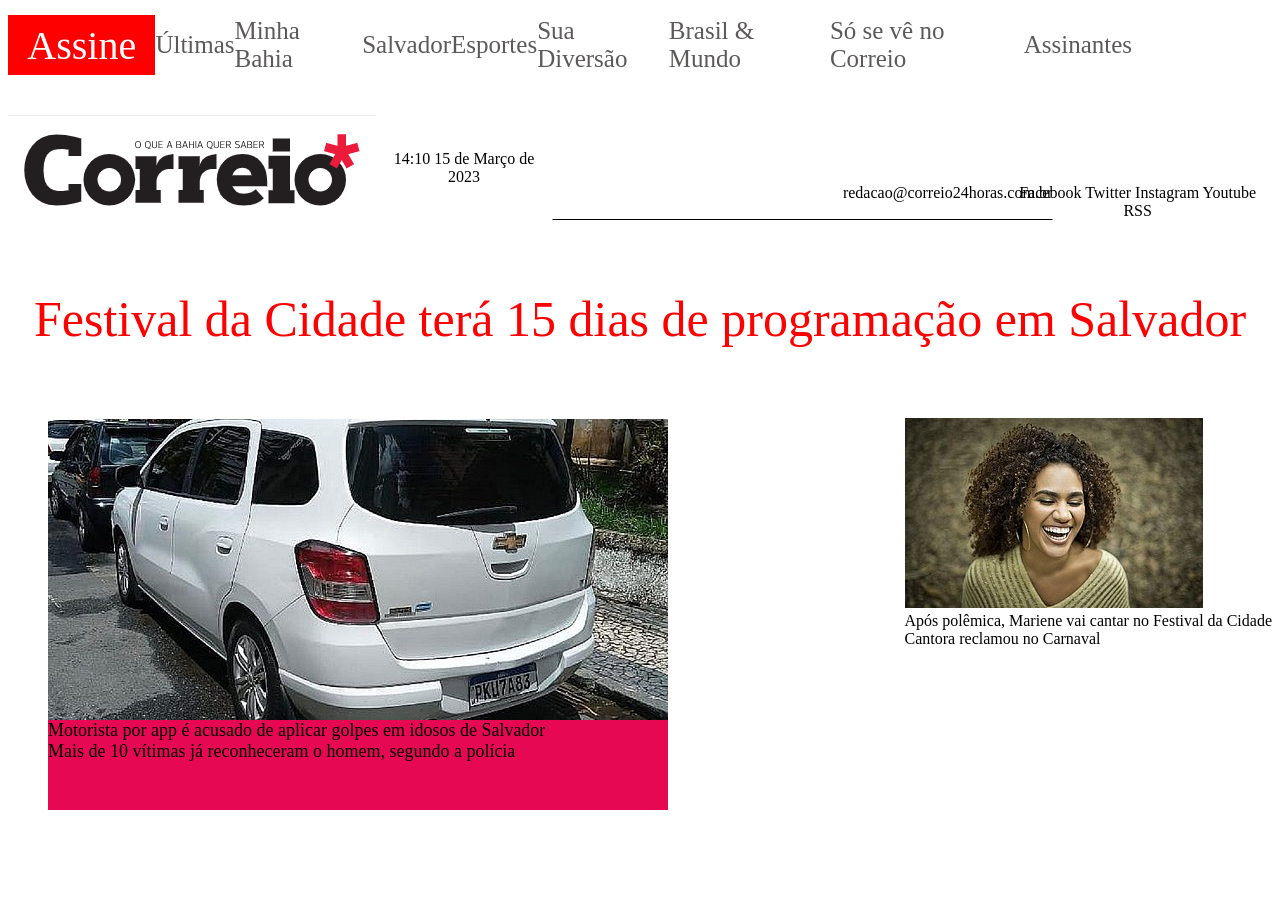
==== AtividadeDoVarelinhaPazEAmor/correio.html @ 0dafad4f "Add files via upload" ====
<!DOCTYPE html>
<html lang="en">
<head>
    <meta charset="UTF-8">
    <meta name="viewport" content="width=device-width, initial-scale=1.0">
    <title>Correio do Varelinha</title>
    <link href="correio.css" rel="stylesheet">
</head>
<body>
    <nav> 
        <div class="assine">
         Assine
         </div>
        <a href=".">Últimas</a>
        <a href=".">Minha Bahia</a>
        <a href=".">Salvador</a>
        <a href=".">Esportes</a>
        <a href=".">Sua Diversão</a>
        <a href=".">Brasil & Mundo</a> 
        <a href=".">Só se vê no Correio</a>
        <a href=".">Assinantes</a>
    </nav>

    <div class="faixac">
       <img src="1.png" alt="correio"> 
            <div class="datah">
              14:10 15 de Março de 2023   
             </div>
            <div class="email"> 
                redacao@correio24horas.com.br 
             </div>
            <div class="insta">
                Facebook
                Twitter
                Instagram 
                Youtube
                RSS
            </div>
    </div>

    <div class="fest">
        Festival da Cidade terá 15 dias de programação em Salvador
    </div>
    <div class="imgc">
        <img src="2.png" alt="carro">
        <div class="carro">
                <div class="texte">
                    Motorista por app é acusado de aplicar golpes em idosos de Salvador
                </div>
                <div class="textd">
                    Mais de 10 vítimas já reconheceram o homem, segundo a polícia
                </div>
        </div>
        <div class="img2">
            <img src="3.png" alt="mulher">
                <div class="text2">
                    Após polêmica, Mariene vai cantar no Festival da Cidade <br>
                    Cantora reclamou no Carnaval
                </div>
        </div>
    </div>
    

</body>
</html>
---- AtividadeDoVarelinhaPazEAmor/correio.css ----
nav{
    display:flex;
    justify-content: space-around;
    align-items: center;
    text-decoration: none;
    font-size: 25px;
    margin-right: 140px;
    margin-left: -15px;
    margin-top: 15px;
}

.assine{
    background-color: red;
    font-size: 40px;
    color: white;
    width: 150px;
    height: 60px;
    align-items: center;
    justify-content: center;
    display: flex;
    margin-left: 15px;
}

a:link{
    text-decoration: none;
    color: rgb(92, 89, 89);
}

a:visited{
    text-decoration: none;
     color: rgba(85, 82, 82, 0.863);
}

.faixac{
    display: flex;
    text-align: center;
    justify-content: space-between;
    margin-top: 40px;
}

.datah{
    display: flex;
    align-items: center;
    justify-content: space-between;
    border-bottom: 1px, solid;
    border-color: black;
}


.email{
    display: flex;
    justify-content: right;
    align-items: center;
    border-bottom: 1px, solid;
    border: 1px, solid;
    border-color: white;
    margin-right: -50px;
    border-bottom-color:black;
    width: 500px;
    padding-top: 50px;
}


.insta{
    display: flex;
    justify-content: space-around;
    align-items: end;
  
}

.fest{
    color: red;
    font-size: 50px;
    text-align: center;
    align-items: center;
    padding-top: 70px;
}

.imgc{
    padding-top: 70px;
    margin-left: 40px;
    justify-content: space-between;
    display: flex;
    
    
}

.carro{
    background-color: rgb(230, 8, 82);
    width: 620px;
    font-size: 18px;
    height: 90px;
    position: absolute;
    top: 720px;
}
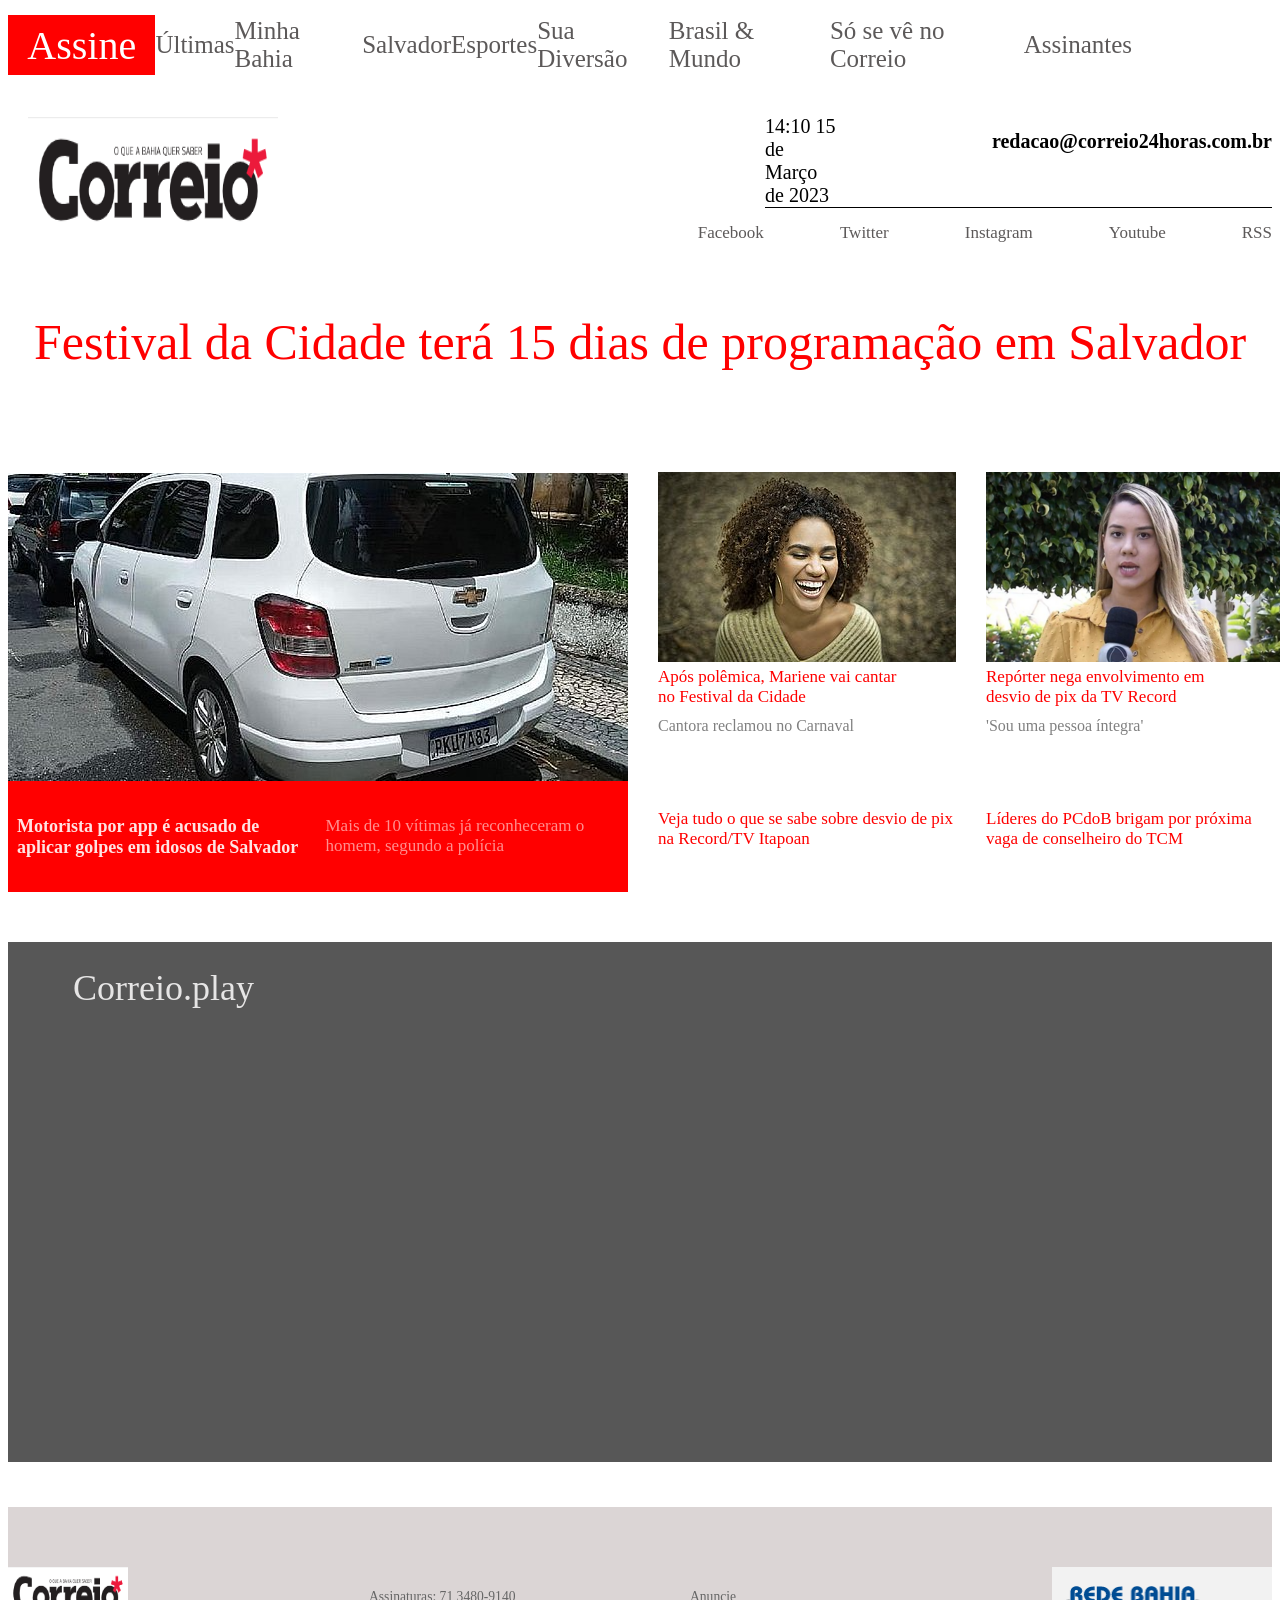
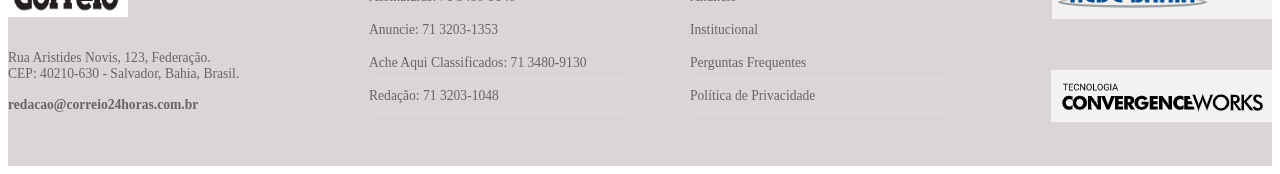
==== commit b81cf3b5: "Add files via upload" ====
--- a/AtividadeDoVarelinhaPazEAmor/correio.html
+++ b/AtividadeDoVarelinhaPazEAmor/correio.html
@@ -1,65 +1,154 @@
 <!DOCTYPE html>
 <html lang="en">
+
 <head>
     <meta charset="UTF-8">
     <meta name="viewport" content="width=device-width, initial-scale=1.0">
     <title>Correio do Varelinha</title>
     <link href="correio.css" rel="stylesheet">
 </head>
+
 <body>
-    <nav> 
+    <nav>
         <div class="assine">
-         Assine
-         </div>
+            Assine
+        </div>
         <a href=".">Últimas</a>
         <a href=".">Minha Bahia</a>
         <a href=".">Salvador</a>
         <a href=".">Esportes</a>
         <a href=".">Sua Diversão</a>
-        <a href=".">Brasil & Mundo</a> 
+        <a href=".">Brasil & Mundo</a>
         <a href=".">Só se vê no Correio</a>
         <a href=".">Assinantes</a>
     </nav>
 
     <div class="faixac">
-       <img src="1.png" alt="correio"> 
-            <div class="datah">
-              14:10 15 de Março de 2023   
-             </div>
-            <div class="email"> 
-                redacao@correio24horas.com.br 
-             </div>
+
+        <div class="logo">
+            <img src="1.png" height="120" width="170" alt="correio">
+        </div>
+
+        <div class="info">
+
+            <div class="topo">
+                <div class="datah">14:10 15 de Março de 2023</div>
+                <div class="email">redacao@correio24horas.com.br</div>
+            </div>
+
             <div class="insta">
-                Facebook
-                Twitter
-                Instagram 
-                Youtube
-                RSS
+                <a href="#">Facebook</a>
+                <a href="#">Twitter</a>
+                <a href="#">Instagram</a>
+                <a href="#">Youtube</a>
+                <a href="#">RSS</a>
             </div>
+
+        </div>
+
     </div>
 
     <div class="fest">
         Festival da Cidade terá 15 dias de programação em Salvador
     </div>
+
     <div class="imgc">
-        <img src="2.png" alt="carro">
+
         <div class="carro">
+
+            <img src="2.png" alt="carro">
+            <div class="textos">
                 <div class="texte">
                     Motorista por app é acusado de aplicar golpes em idosos de Salvador
                 </div>
+
                 <div class="textd">
                     Mais de 10 vítimas já reconheceram o homem, segundo a polícia
                 </div>
+            </div>
         </div>
+
         <div class="img2">
-            <img src="3.png" alt="mulher">
+            <div class="coluna">
+
+
                 <div class="text2">
+                    <img src="3.png" alt="mulher"> <br>
                     Após polêmica, Mariene vai cantar no Festival da Cidade <br>
-                    Cantora reclamou no Carnaval
+                    <div class="subtex"> Cantora reclamou no Carnaval </div>
                 </div>
+            </div>
+
+            <div class="coluna">
+
+
+                <div class="text2">
+                    <img src="4.png" alt="mulher"> <br>
+                    Repórter nega envolvimento em desvio de pix da TV Record <br>
+                    <div class="subtex"> 'Sou uma pessoa íntegra' </div>
+                </div>
+
+            </div>
+
+            <div class="coluna">
+                Veja tudo o que se sabe sobre desvio de pix na Record/TV Itapoan
+            </div>
+
+            <div class="coluna">
+                Líderes do PCdoB brigam por próxima vaga de conselheiro do TCM
+            </div>
+
         </div>
     </div>
-    
+
+    <div class="videoc">
+        <div class="videofr"> Correio.play </div> <br>
+        <iframe src="https://www.youtube.com/embed/15atZsvAbjs?si=HJQG8y5XFObD9wfT" width="790" height="725px" title="YouTube video player"
+            frameborder="0"
+            allow="accelerometer; autoplay; clipboard-write; encrypted-media; gyroscope; picture-in-picture; web-share"
+            referrerpolicy="strict-origin-when-cross-origin" allowfullscreen></iframe>
+
+    </div>
+
+    <div class="final-site">
+    <div class="container-final">
+
+    <div class="final-col">
+        <img src="1.png" width="120" height="50" alt="Correio" class="final-logo">
+        <p>Rua Aristides Novis, 123, Federação.<br>
+        CEP: 40210-630 - Salvador, Bahia, Brasil.</p>
+        <p class="email">redacao@correio24horas.com.br</p>
+    </div>
+
+    <div class="final-col">
+        <ul>
+            <li>Assinaturas: 71 3480-9140</li>
+            <li>Anuncie: 71 3203-1353</li>
+            <li>Ache Aqui Classificados: 71 3480-9130</li>
+            <li>Redação: 71 3203-1048</li>
+        </ul>
+    </div>
+
+    <div class="final-col">
+        <ul>
+            <li><a href=".">Anuncie</a></li>
+            <li><a href=".">Institucional</a></li>
+            <li><a href=".">Perguntas Frequentes</a></li>
+            <li><a href=".">Política de Privacidade</a></li>
+        </ul>
+    </div>
+
+    <div class="final-col logos-right">
+        <img src="5.png" alt="Rede Bahia" class="brand-logo">
+        <div class="tech-by">
+            <img src="6.png" alt="ConvergenceWorks">
+        </div>
+    </div>
+
+    </div>
+
+</div>
 
 </body>
+
 </html>
--- a/AtividadeDoVarelinhaPazEAmor/correio.css
+++ b/AtividadeDoVarelinhaPazEAmor/correio.css
@@ -1,4 +1,6 @@
-nav{
+
+
+nav {
     display:flex;
     justify-content: space-around;
     align-items: center;
@@ -32,40 +34,38 @@
 }
 
 .faixac{
-    display: flex;
-    text-align: center;
-    justify-content: space-between;
+    display: grid;
+    grid-template-columns: auto 1fr;
+    align-items: center;
     margin-top: 40px;
 }
 
-.datah{
-    display: flex;
-    align-items: center;
-    justify-content: space-between;
-    border-bottom: 1px, solid;
-    border-color: black;
-}
-
-
-.email{
-    display: flex;
-    justify-content: right;
-    align-items: center;
-    border-bottom: 1px, solid;
-    border: 1px, solid;
-    border-color: white;
-    margin-right: -50px;
-    border-bottom-color:black;
-    width: 500px;
-    padding-top: 50px;
-}
-
+.logo img{
+    width: 250px;
+    margin-left: 8%;
+}
+
+.info{
+    display: flex;
+    flex-direction: column;
+    gap: 15px;
+}
+
+.topo{
+    display: flex;
+    justify-content: flex-end;
+    gap: 30%;
+    border-bottom: 1px solid black;
+    width: 50%;
+    margin-left: auto;
+    font-size: 20px;
+}
 
 .insta{
     display: flex;
-    justify-content: space-around;
-    align-items: end;
-  
+    gap: 7.5%;
+    justify-content: flex-end;
+    font-size: 17px;
 }
 
 .fest{
@@ -77,19 +77,133 @@
 }
 
 .imgc{
-    padding-top: 70px;
-    margin-left: 40px;
+    display: grid;
+    grid-template-columns: 1fr 1fr;
+    gap: 30px;
+    padding-top: 8%;
+}
+
+.img2{
+    display: grid;
+    grid-template-columns: 1fr 1fr;
+    gap: 30px;
+}
+
+.carro{
+    background-color: red;
+    width: 620px;
+    height: 420px;
+    display: grid;
+}
+
+
+.textos{
+    display: grid;
+    grid-template-columns: 1fr 1fr;
+    gap: 15px;
+}
+
+.textd{
+    color: rgba(255, 255, 255, 0.555);
+    font-size: 17px;
+}
+
+.texte{
+    color: rgba(255, 255, 255, 0.89);
+    font-size: 18px;
+    margin-left: 3%;
+    font-weight: bold;
+}
+
+
+
+.coluna{
+    color: red;
+    font-size: 17px;
+
+}
+
+.text2{
+    color: red;
+    font-size: 17px;
+    width: 80%;
+}
+
+
+.subtex{
+    color: grey;
+    font-size: 16px;
+    margin-top: 10px;
+}
+
+.videoc{
+    display: flex;
+    flex-direction: column;
+    align-items: center;
+    gap: 20px;
+    margin-top: 50px;
+    background-color: rgb(87, 87, 87);
+    color: whitesmoke;
+    font-size: 35px;
+    height: 500px;
+    justify-content: center;
+    padding-bottom: 20px;
+}
+
+.videofr{
+    font-size: 36px;
+    color: rgb(230, 229, 229);
+    align-self: flex-start;
+    padding-left: 65px;
+    padding-top: 25px;
+}
+
+
+.final-site {
+    background-color: #dbd5d5;
+    padding: 40px 0;
+    color: #666;
+    font-size: 0.85rem;
+    padding-top: 60px;
+    margin-top: 45px;
+}
+
+.container-final {
+    display: flex;
     justify-content: space-between;
-    display: flex;
-    
-    
-}
-
-.carro{
-    background-color: rgb(230, 8, 82);
-    width: 620px;
-    font-size: 18px;
-    height: 90px;
-    position: absolute;
-    top: 720px;
-}
+    flex-wrap: wrap;
+    gap: 20px;
+}
+
+.final-col { flex: 1; 
+    min-width: 200px; 
+}
+
+.final-logo { width: 120px; 
+    margin-bottom: 15px; 
+}
+
+.final-col ul { list-style: none; }
+
+.final-col ul li {
+    padding: 8px 0;
+    border-bottom: 1px solid #ddd;
+}
+
+.final-col a { color: #666; text-decoration: none; }
+
+.email { margin-top: 15px; 
+    font-weight: bold; 
+}
+
+.logos-right {
+    text-align: right;
+    display: flex;
+    flex-direction: column;
+    justify-content: space-between;
+    align-items: flex-end;
+}
+
+.brand-logo { width: 220px; 
+     margin-bottom: 20px; 
+}
